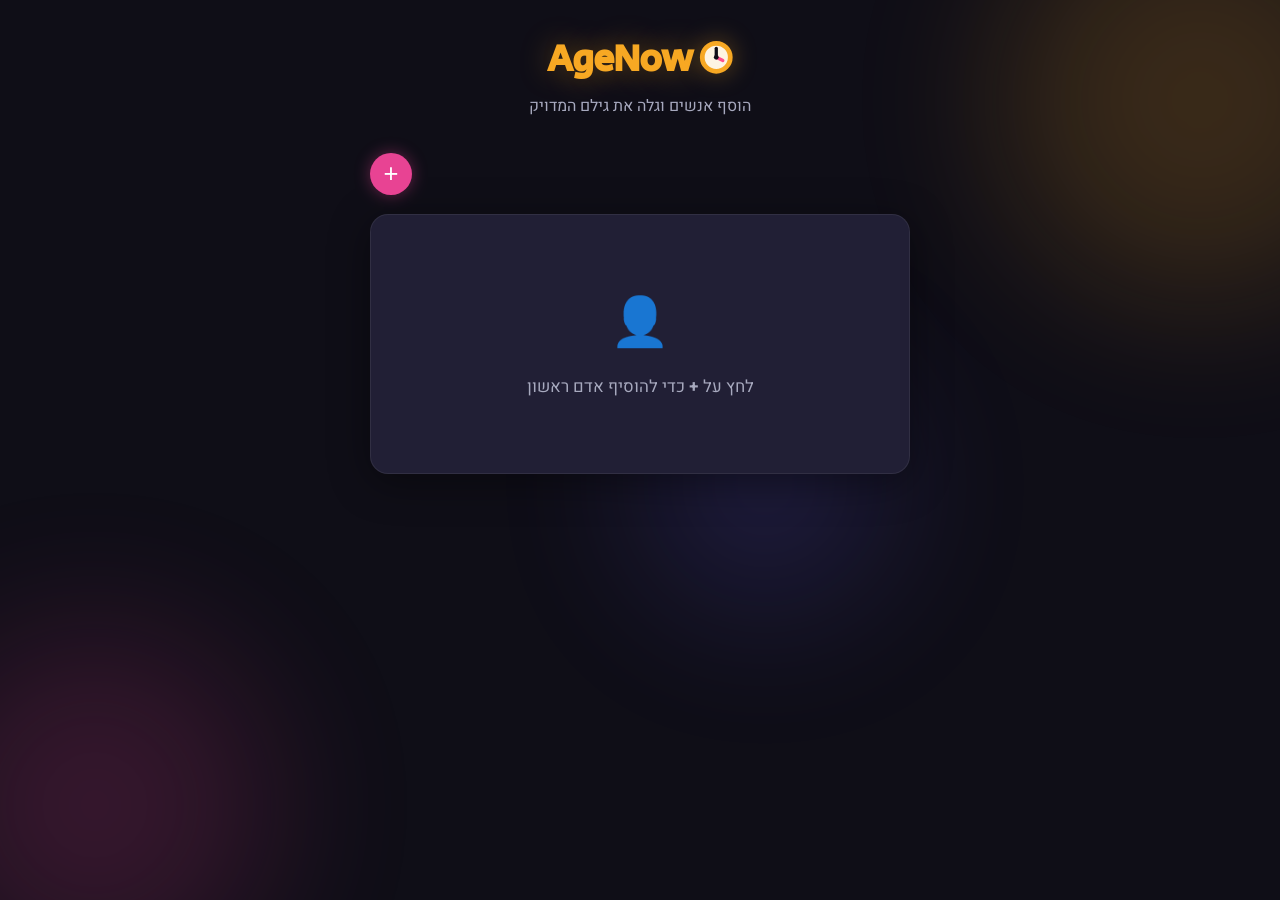
==== index.html @ 80cdd699 "Replace header cake emoji with the AgeNow clock The header now shows the same clock as the app icon " ====
<!DOCTYPE html>
<html lang="he" dir="rtl">
<head>
  <meta charset="UTF-8" />
  <meta name="viewport" content="width=device-width, initial-scale=1.0" />
  <title>AgeNow</title>

  <!-- PWA Manifest (Android + Chrome) -->
  <link rel="manifest" href="manifest.json" />

  <!-- Theme color for Chrome on Android -->
  <meta name="theme-color" content="#f7a823" />

  <!-- Apple / iOS -->
  <meta name="apple-mobile-web-app-capable" content="yes" />
  <meta name="apple-mobile-web-app-status-bar-style" content="black-translucent" />
  <meta name="apple-mobile-web-app-title" content="AgeNow" />
  <link rel="apple-touch-icon" href="icons/apple-touch-icon.png?v=2" />

  <!-- Favicon -->
  <link rel="icon" type="image/png" href="icons/favicon.png?v=2" />

  <link rel="stylesheet" href="style.css" />
  <link href="https://fonts.googleapis.com/css2?family=Secular+One&family=Heebo:wght@300;400;600;700&display=swap" rel="stylesheet" />
</head>
<body>

  <div class="bg-circles">
    <div class="circle c1"></div>
    <div class="circle c2"></div>
    <div class="circle c3"></div>
  </div>

  <div class="container">
    <header>
      <h1>
        <svg class="logo-clock" viewBox="0 0 116 116" aria-hidden="true">
          <circle cx="58" cy="58" r="47" fill="#fdf4e3" stroke="#f7a823" stroke-width="16" />
          <line x1="58" y1="58" x2="58" y2="28" stroke="#0f0e17" stroke-width="11" stroke-linecap="round" />
          <line x1="58" y1="58" x2="80" y2="69" stroke="#ff4d8d" stroke-width="11" stroke-linecap="round" />
          <circle cx="58" cy="58" r="8" fill="#0f0e17" />
        </svg>
        AgeNow
      </h1>
      <p class="subtitle">הוסף אנשים וגלה את גילם המדויק</p>
    </header>

    <!-- Tabs -->
    <div class="tabs-wrapper">
      <div class="tabs" id="tabs"></div>
      <button class="add-btn" id="addBtn" title="הוסף אדם">+</button>
    </div>

    <!-- Content area -->
    <div class="card" id="mainCard">
      <div id="emptyState" class="empty-state">
        <div class="empty-icon">👤</div>
        <p>לחץ על <strong>+</strong> כדי להוסיף אדם ראשון</p>
      </div>
      <div id="personView" class="person-view hidden">
        <div class="avatar" id="personAvatar"></div>
        <h2 id="personName"></h2>
        <div class="age-display" id="ageDisplay">
          <div class="age-block">
            <span class="age-number" id="ageYears">0</span>
            <span class="age-label">שנים</span>
          </div>
          <div class="age-sep">·</div>
          <div class="age-block">
            <span class="age-number" id="ageMonths">0</span>
            <span class="age-label">חודשים</span>
          </div>
          <div class="age-sep">·</div>
          <div class="age-block">
            <span class="age-number" id="ageDays">0</span>
            <span class="age-label">ימים</span>
          </div>
        </div>
        <div class="birthdate-label" id="birthdateLabel"></div>
        <button class="delete-btn" id="deleteBtn">🗑 הסר</button>
      </div>
    </div>
  </div>

  <!-- Modal -->
  <div class="modal-overlay hidden" id="modalOverlay">
    <div class="modal">
      <h3>➕ הוסף אדם חדש</h3>
      <label>שם
        <input type="text" id="inputName" placeholder="לדוגמה: דנה" maxlength="20" />
      </label>
      <label>תאריך לידה
        <input type="date" id="inputDate" />
      </label>
      <p class="modal-error hidden" id="modalError"></p>
      <div class="modal-actions">
        <button class="btn-confirm" id="confirmBtn">הוסף</button>
        <button class="btn-cancel" id="cancelBtn">ביטול</button>
      </div>
    </div>
  </div>

  <!-- Popup -->
  <div class="popup hidden" id="popup">
    <span id="popupText"></span>
  </div>

  <script src="app.js"></script>
</body>
</html>
---- style.css ----
*, *::before, *::after { box-sizing: border-box; margin: 0; padding: 0; }

:root {
  --bg: #0f0e17;
  --surface: #1a1830;
  --card: #211f35;
  --accent: #f7a823;
  --accent2: #e84393;
  --text: #fffffe;
  --muted: #a7a9be;
  --tab-active: #f7a823;
  --radius: 18px;
}

body {
  font-family: 'Heebo', sans-serif;
  background: var(--bg);
  color: var(--text);
  min-height: 100vh;
  display: flex;
  align-items: flex-start;
  justify-content: center;
  padding: 2rem 1rem 4rem;
  overflow-x: hidden;
}

/* Background decorative circles */
.bg-circles { position: fixed; inset: 0; pointer-events: none; z-index: 0; }
.circle {
  position: absolute;
  border-radius: 50%;
  filter: blur(80px);
  opacity: 0.18;
}
.c1 { width: 400px; height: 400px; background: #f7a823; top: -100px; right: -120px; }
.c2 { width: 350px; height: 350px; background: #e84393; bottom: -80px; left: -80px; }
.c3 { width: 250px; height: 250px; background: #6c63ff; top: 40%; left: 50%; }

.container {
  position: relative;
  z-index: 1;
  width: 100%;
  max-width: 540px;
}

header {
  text-align: center;
  margin-bottom: 2.2rem;
}
header h1 {
  font-family: 'Secular One', sans-serif;
  font-size: 2.4rem;
  letter-spacing: -1px;
  color: var(--accent);
  text-shadow: 0 0 30px rgba(247,168,35,0.35);
}
.logo-clock {
  width: 0.9em;
  height: 0.9em;
  vertical-align: -0.1em;
  filter: drop-shadow(0 0 12px rgba(247,168,35,0.35));
}
.subtitle { color: var(--muted); margin-top: 0.35rem; font-size: 1rem; }

/* Tabs */
.tabs-wrapper {
  display: flex;
  align-items: center;
  gap: 0.5rem;
  margin-bottom: 1.2rem;
  flex-wrap: wrap;
}
.tabs {
  display: flex;
  flex-wrap: wrap;
  gap: 0.5rem;
  flex: 1;
}
.tab {
  background: var(--surface);
  color: var(--muted);
  border: 2px solid transparent;
  border-radius: 40px;
  padding: 0.42rem 1.1rem;
  font-size: 0.95rem;
  font-family: 'Heebo', sans-serif;
  cursor: pointer;
  transition: all 0.22s ease;
  white-space: nowrap;
}
.tab:hover { border-color: var(--accent); color: var(--accent); }
.tab.active {
  background: var(--accent);
  color: #0f0e17;
  font-weight: 700;
  border-color: var(--accent);
  box-shadow: 0 0 18px rgba(247,168,35,0.4);
}

.add-btn {
  width: 42px; height: 42px;
  border-radius: 50%;
  border: none;
  background: var(--accent2);
  color: #fff;
  font-size: 1.6rem;
  line-height: 1;
  cursor: pointer;
  flex-shrink: 0;
  transition: transform 0.2s, box-shadow 0.2s;
  box-shadow: 0 0 16px rgba(232,67,147,0.4);
}
.add-btn:hover { transform: scale(1.12); box-shadow: 0 0 24px rgba(232,67,147,0.6); }
.add-btn:disabled { opacity: 0.4; cursor: not-allowed; transform: none; }

/* Card */
.card {
  background: var(--card);
  border-radius: var(--radius);
  border: 1px solid rgba(255,255,255,0.07);
  padding: 2.5rem 2rem;
  box-shadow: 0 8px 40px rgba(0,0,0,0.4);
  min-height: 260px;
  display: flex;
  align-items: center;
  justify-content: center;
}

/* Empty state */
.empty-state { text-align: center; color: var(--muted); }
.empty-icon { font-size: 3rem; margin-bottom: 1rem; }
.empty-state p { font-size: 1.05rem; }

/* Person view */
.person-view { text-align: center; width: 100%; }
.avatar {
  width: 72px; height: 72px;
  border-radius: 50%;
  background: linear-gradient(135deg, var(--accent), var(--accent2));
  display: flex; align-items: center; justify-content: center;
  font-size: 2rem;
  margin: 0 auto 1rem;
  box-shadow: 0 0 24px rgba(247,168,35,0.3);
}
.person-view h2 {
  font-family: 'Secular One', sans-serif;
  font-size: 1.8rem;
  color: var(--text);
  margin-bottom: 1.4rem;
}

/* Age display */
.age-display {
  display: flex;
  justify-content: center;
  align-items: center;
  gap: 0.8rem;
  margin-bottom: 1.2rem;
  flex-wrap: wrap;
}
.age-block {
  display: flex; flex-direction: column; align-items: center;
  background: var(--surface);
  border-radius: 14px;
  padding: 0.9rem 1.4rem;
  border: 1px solid rgba(255,255,255,0.08);
  min-width: 80px;
}
.age-number {
  font-family: 'Secular One', sans-serif;
  font-size: 2.4rem;
  color: var(--accent);
  line-height: 1;
}
.age-label { font-size: 0.78rem; color: var(--muted); margin-top: 0.3rem; }
.age-sep { font-size: 1.8rem; color: var(--muted); opacity: 0.5; }

.birthdate-label {
  color: var(--muted);
  font-size: 0.9rem;
  margin-bottom: 1.5rem;
}

.delete-btn {
  background: transparent;
  border: 1.5px solid rgba(232,67,147,0.5);
  color: var(--accent2);
  border-radius: 40px;
  padding: 0.45rem 1.3rem;
  font-family: 'Heebo', sans-serif;
  font-size: 0.9rem;
  cursor: pointer;
  transition: all 0.2s;
}
.delete-btn:hover { background: var(--accent2); color: #fff; }

/* Modal */
.modal-overlay {
  position: fixed; inset: 0;
  background: rgba(0,0,0,0.65);
  backdrop-filter: blur(4px);
  display: flex; align-items: center; justify-content: center;
  z-index: 100;
  animation: fadeIn 0.2s ease;
}
.modal {
  background: var(--card);
  border: 1px solid rgba(255,255,255,0.1);
  border-radius: var(--radius);
  padding: 2rem 1.8rem;
  width: 100%; max-width: 360px;
  box-shadow: 0 16px 60px rgba(0,0,0,0.6);
  animation: slideUp 0.25s ease;
}
.modal h3 { font-family: 'Secular One', sans-serif; font-size: 1.4rem; margin-bottom: 1.4rem; color: var(--accent); }
.modal label {
  display: flex; flex-direction: column;
  gap: 0.4rem;
  color: var(--muted);
  font-size: 0.9rem;
  margin-bottom: 1rem;
}
.modal input {
  background: var(--surface);
  border: 1.5px solid rgba(255,255,255,0.1);
  border-radius: 10px;
  padding: 0.65rem 0.9rem;
  color: var(--text);
  font-family: 'Heebo', sans-serif;
  font-size: 1rem;
  outline: none;
  transition: border 0.2s;
  direction: rtl;
}
.modal input:focus { border-color: var(--accent); }
.modal-error { color: #ff6b6b; font-size: 0.85rem; margin-bottom: 0.5rem; }
.modal-actions { display: flex; gap: 0.8rem; margin-top: 0.5rem; }
.btn-confirm {
  flex: 1;
  background: var(--accent);
  color: #0f0e17;
  font-weight: 700;
  border: none; border-radius: 10px;
  padding: 0.65rem;
  font-family: 'Heebo', sans-serif;
  font-size: 1rem;
  cursor: pointer;
  transition: opacity 0.2s;
}
.btn-confirm:hover { opacity: 0.88; }
.btn-cancel {
  flex: 1;
  background: transparent;
  border: 1.5px solid rgba(255,255,255,0.15);
  color: var(--muted);
  border-radius: 10px;
  padding: 0.65rem;
  font-family: 'Heebo', sans-serif;
  font-size: 1rem;
  cursor: pointer;
  transition: border 0.2s, color 0.2s;
}
.btn-cancel:hover { border-color: var(--accent2); color: var(--accent2); }

/* Popup toast */
.popup {
  position: fixed;
  bottom: 2rem;
  left: 50%; transform: translateX(-50%) translateY(20px);
  background: var(--accent);
  color: #0f0e17;
  font-family: 'Secular One', sans-serif;
  font-size: 1.05rem;
  padding: 0.9rem 2rem;
  border-radius: 40px;
  box-shadow: 0 8px 30px rgba(247,168,35,0.45);
  opacity: 0;
  transition: opacity 0.3s, transform 0.3s;
  z-index: 200;
  white-space: nowrap;
}
.popup.show { opacity: 1; transform: translateX(-50%) translateY(0); }

/* Utility */
.hidden { display: none !important; }

@keyframes fadeIn { from { opacity: 0; } to { opacity: 1; } }
@keyframes slideUp { from { opacity: 0; transform: translateY(24px); } to { opacity: 1; transform: translateY(0); } }

@media (max-width: 420px) {
  header h1 { font-size: 1.8rem; }
  .age-number { font-size: 1.9rem; }
  .card { padding: 2rem 1.2rem; }
}
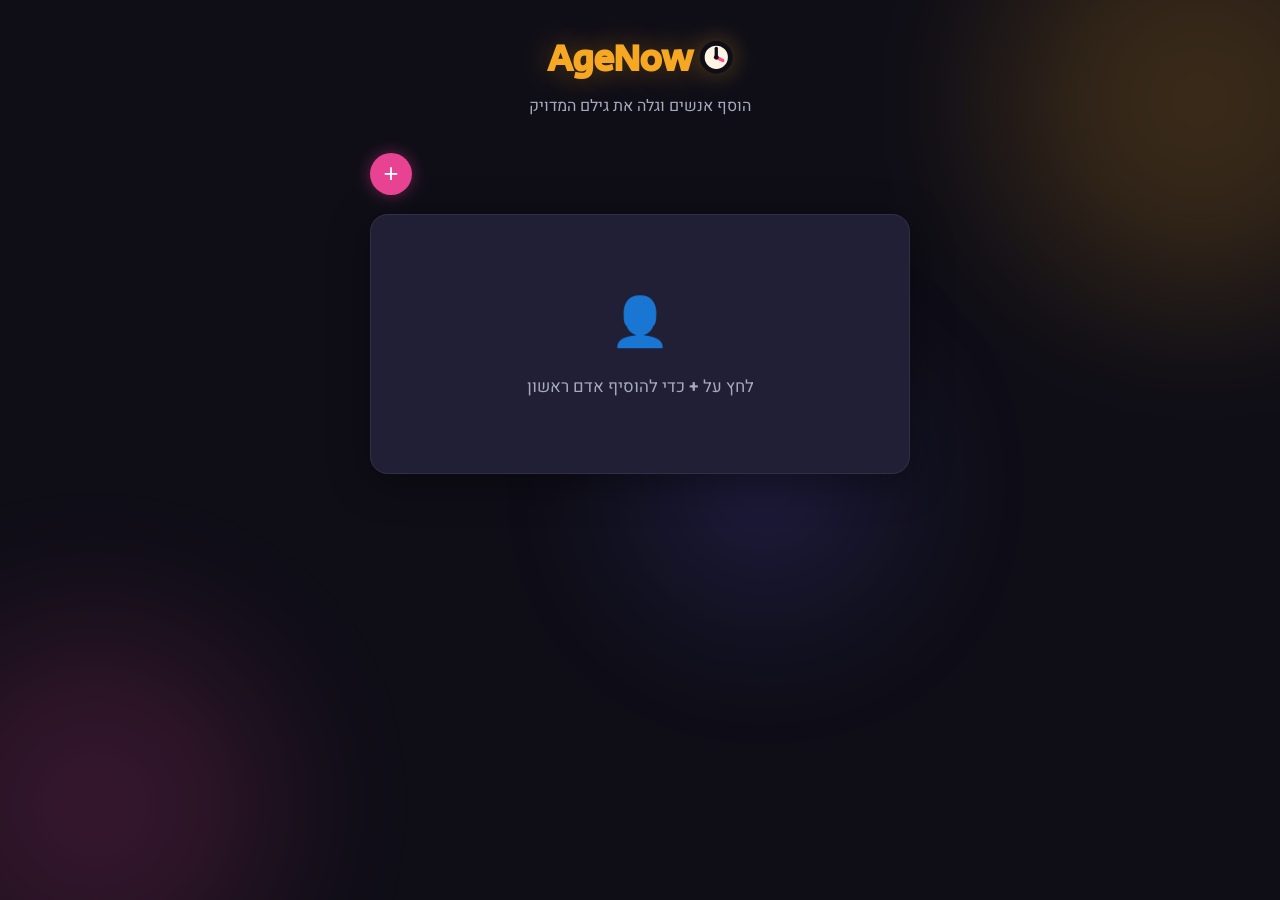
==== commit 07809913: "Make the header clock ring black, matching the app icon Co-Authored-By: Claude Opus 5.5 <noreply@ant" ====
--- a/index.html
+++ b/index.html
@@ -35,7 +35,7 @@
     <header>
       <h1>
         <svg class="logo-clock" viewBox="0 0 116 116" aria-hidden="true">
-          <circle cx="58" cy="58" r="47" fill="#fdf4e3" stroke="#f7a823" stroke-width="16" />
+          <circle cx="58" cy="58" r="47" fill="#fdf4e3" stroke="#0f0e17" stroke-width="16" />
           <line x1="58" y1="58" x2="58" y2="28" stroke="#0f0e17" stroke-width="11" stroke-linecap="round" />
           <line x1="58" y1="58" x2="80" y2="69" stroke="#ff4d8d" stroke-width="11" stroke-linecap="round" />
           <circle cx="58" cy="58" r="8" fill="#0f0e17" />
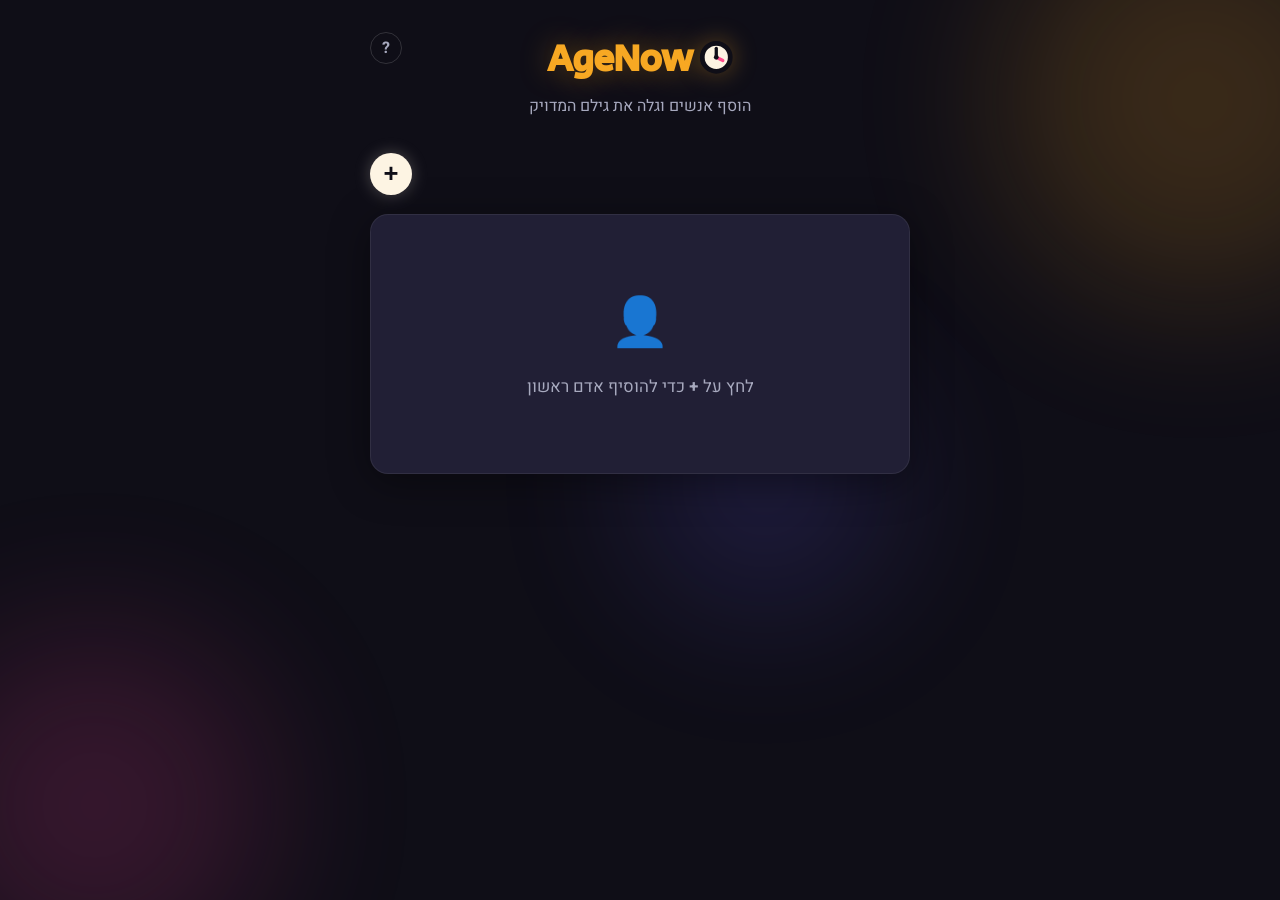
==== commit 9a5aa198: "Add a usage guide video behind a small ? button A quiet ? in the header corner opens the promo video" ====
--- a/index.html
+++ b/index.html
@@ -33,6 +33,7 @@
 
   <div class="container">
     <header>
+      <button class="help-btn" id="helpBtn" type="button" aria-label="איך משתמשים?" title="איך משתמשים?">?</button>
       <h1>
         <svg class="logo-clock" viewBox="0 0 116 116" aria-hidden="true">
           <circle cx="58" cy="58" r="47" fill="#fdf4e3" stroke="#0f0e17" stroke-width="16" />
@@ -100,6 +101,14 @@
     </div>
   </div>
 
+  <!-- Usage guide video -->
+  <div class="modal-overlay hidden" id="guideOverlay">
+    <div class="guide">
+      <button class="guide-close" id="guideClose" type="button" aria-label="סגור">✕</button>
+      <video id="guideVideo" src="media/guide.mp4" poster="media/guide-poster.jpg" controls playsinline preload="none"></video>
+    </div>
+  </div>
+
   <!-- Popup -->
   <div class="popup hidden" id="popup">
     <span id="popupText"></span>
--- a/style.css
+++ b/style.css
@@ -44,9 +44,28 @@
 }
 
 header {
+  position: relative;
   text-align: center;
   margin-bottom: 2.2rem;
 }
+
+/* Usage guide: a quiet "?" in the header corner */
+.help-btn {
+  position: absolute;
+  top: 0; left: 0;
+  width: 32px; height: 32px;
+  border-radius: 50%;
+  background: transparent;
+  border: 1.5px solid rgba(255,255,255,0.15);
+  color: var(--muted);
+  font-family: 'Heebo', sans-serif;
+  font-size: 1rem;
+  font-weight: 700;
+  line-height: 1;
+  cursor: pointer;
+  transition: border-color 0.2s, color 0.2s;
+}
+.help-btn:hover { border-color: var(--accent); color: var(--accent); }
 header h1 {
   font-family: 'Secular One', sans-serif;
   font-size: 2.4rem;
@@ -101,16 +120,17 @@
   width: 42px; height: 42px;
   border-radius: 50%;
   border: none;
-  background: var(--accent2);
-  color: #fff;
+  background: #fdf4e3;
+  color: #0f0e17;
   font-size: 1.6rem;
+  font-weight: 700;
   line-height: 1;
   cursor: pointer;
   flex-shrink: 0;
   transition: transform 0.2s, box-shadow 0.2s;
-  box-shadow: 0 0 16px rgba(232,67,147,0.4);
-}
-.add-btn:hover { transform: scale(1.12); box-shadow: 0 0 24px rgba(232,67,147,0.6); }
+  box-shadow: 0 0 16px rgba(253,244,227,0.25);
+}
+.add-btn:hover { transform: scale(1.12); box-shadow: 0 0 24px rgba(253,244,227,0.4); }
 .add-btn:disabled { opacity: 0.4; cursor: not-allowed; transform: none; }
 
 /* Card */
@@ -261,6 +281,36 @@
   transition: border 0.2s, color 0.2s;
 }
 .btn-cancel:hover { border-color: var(--accent2); color: var(--accent2); }
+
+/* Guide video */
+.guide {
+  position: relative;
+  width: min(92vw, 380px);
+  animation: slideUp 0.25s ease;
+}
+.guide video {
+  display: block;
+  width: 100%;
+  max-height: 82vh;
+  aspect-ratio: 9 / 16;
+  object-fit: contain;
+  background: #000;
+  border-radius: var(--radius);
+  box-shadow: 0 16px 60px rgba(0,0,0,0.6);
+}
+.guide-close {
+  position: absolute;
+  top: -14px; left: -14px;
+  z-index: 1;
+  width: 36px; height: 36px;
+  border-radius: 50%;
+  border: none;
+  background: var(--card);
+  color: var(--text);
+  font-size: 1rem;
+  cursor: pointer;
+  box-shadow: 0 4px 16px rgba(0,0,0,0.5);
+}
 
 /* Popup toast */
 .popup {
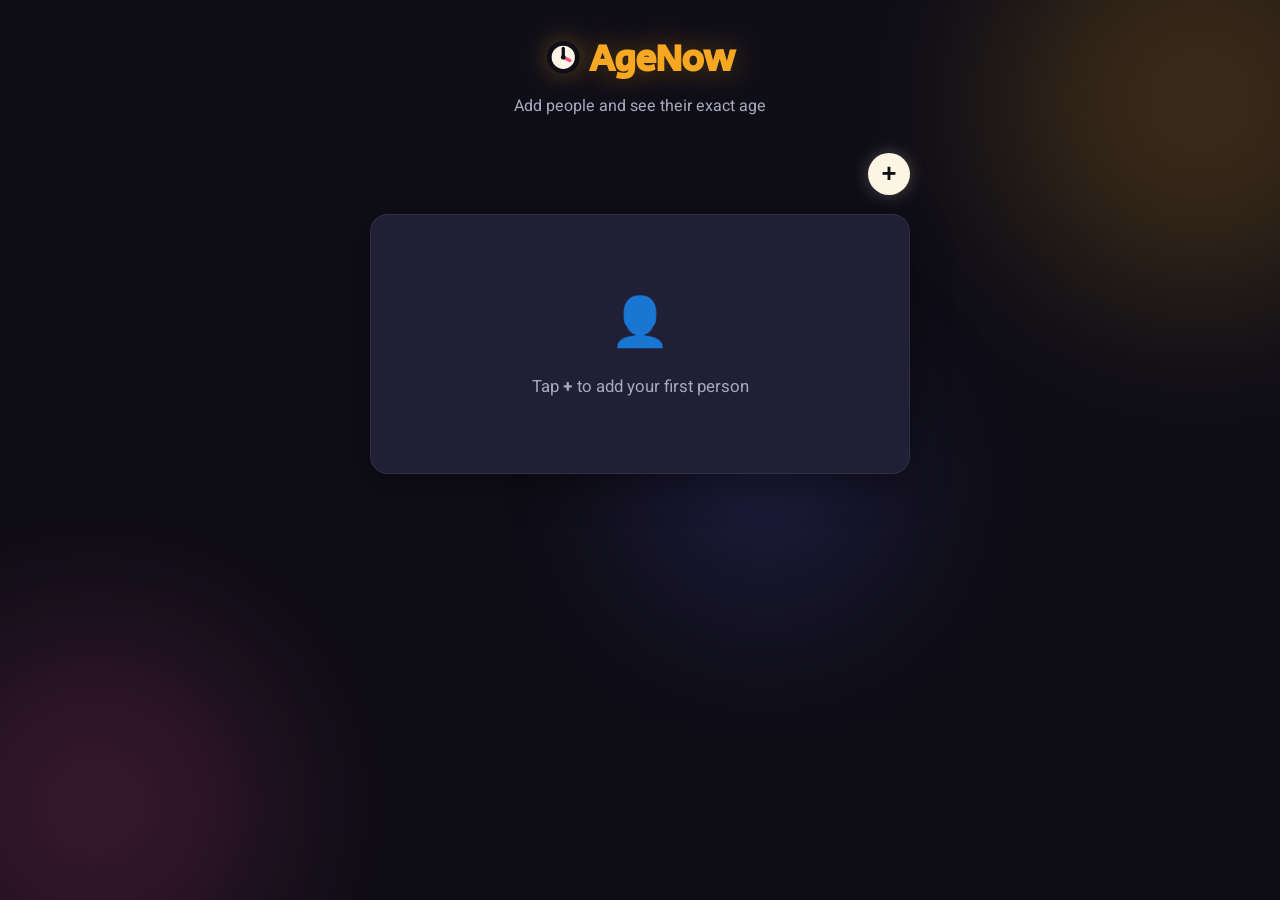
==== commit a98f5736: "Add an English interface for devices not set to Hebrew The app reads the browser language: Hebrew de" ====
--- a/index.html
+++ b/index.html
@@ -33,7 +33,7 @@
 
   <div class="container">
     <header>
-      <button class="help-btn" id="helpBtn" type="button" aria-label="איך משתמשים?" title="איך משתמשים?">?</button>
+      <button class="help-btn" id="helpBtn" type="button" data-i18n-label="help" aria-label="איך משתמשים?" title="איך משתמשים?">?</button>
       <h1>
         <svg class="logo-clock" viewBox="0 0 116 116" aria-hidden="true">
           <circle cx="58" cy="58" r="47" fill="#fdf4e3" stroke="#0f0e17" stroke-width="16" />
@@ -43,20 +43,20 @@
         </svg>
         AgeNow
       </h1>
-      <p class="subtitle">הוסף אנשים וגלה את גילם המדויק</p>
+      <p class="subtitle" data-i18n="subtitle">הוסף אנשים וגלה את גילם המדויק</p>
     </header>
 
     <!-- Tabs -->
     <div class="tabs-wrapper">
       <div class="tabs" id="tabs"></div>
-      <button class="add-btn" id="addBtn" title="הוסף אדם">+</button>
+      <button class="add-btn" id="addBtn" data-i18n-label="addPerson" title="הוסף אדם">+</button>
     </div>
 
     <!-- Content area -->
     <div class="card" id="mainCard">
       <div id="emptyState" class="empty-state">
         <div class="empty-icon">👤</div>
-        <p>לחץ על <strong>+</strong> כדי להוסיף אדם ראשון</p>
+        <p><span data-i18n="emptyBefore">לחץ על</span> <strong>+</strong> <span data-i18n="emptyAfter">כדי להוסיף אדם ראשון</span></p>
       </div>
       <div id="personView" class="person-view hidden">
         <div class="avatar" id="personAvatar"></div>
@@ -64,21 +64,21 @@
         <div class="age-display" id="ageDisplay">
           <div class="age-block">
             <span class="age-number" id="ageYears">0</span>
-            <span class="age-label">שנים</span>
+            <span class="age-label" data-i18n="years">שנים</span>
           </div>
           <div class="age-sep">·</div>
           <div class="age-block">
             <span class="age-number" id="ageMonths">0</span>
-            <span class="age-label">חודשים</span>
+            <span class="age-label" data-i18n="months">חודשים</span>
           </div>
           <div class="age-sep">·</div>
           <div class="age-block">
             <span class="age-number" id="ageDays">0</span>
-            <span class="age-label">ימים</span>
+            <span class="age-label" data-i18n="days">ימים</span>
           </div>
         </div>
         <div class="birthdate-label" id="birthdateLabel"></div>
-        <button class="delete-btn" id="deleteBtn">🗑 הסר</button>
+        <button class="delete-btn" id="deleteBtn" data-i18n="remove">🗑 הסר</button>
       </div>
     </div>
   </div>
@@ -86,17 +86,17 @@
   <!-- Modal -->
   <div class="modal-overlay hidden" id="modalOverlay">
     <div class="modal">
-      <h3>➕ הוסף אדם חדש</h3>
-      <label>שם
-        <input type="text" id="inputName" placeholder="לדוגמה: דנה" maxlength="20" />
+      <h3 data-i18n="modalTitle">➕ הוסף אדם חדש</h3>
+      <label><span data-i18n="name">שם</span>
+        <input type="text" id="inputName" data-i18n-placeholder="namePlaceholder" placeholder="לדוגמה: דנה" maxlength="20" />
       </label>
-      <label>תאריך לידה
+      <label><span data-i18n="birthdate">תאריך לידה</span>
         <input type="date" id="inputDate" />
       </label>
       <p class="modal-error hidden" id="modalError"></p>
       <div class="modal-actions">
-        <button class="btn-confirm" id="confirmBtn">הוסף</button>
-        <button class="btn-cancel" id="cancelBtn">ביטול</button>
+        <button class="btn-confirm" id="confirmBtn" data-i18n="add">הוסף</button>
+        <button class="btn-cancel" id="cancelBtn" data-i18n="cancel">ביטול</button>
       </div>
     </div>
   </div>
@@ -104,8 +104,8 @@
   <!-- Usage guide video -->
   <div class="modal-overlay hidden" id="guideOverlay">
     <div class="guide">
-      <button class="guide-close" id="guideClose" type="button" aria-label="סגור">✕</button>
-      <video id="guideVideo" src="media/guide.mp4" poster="media/guide-poster.jpg" controls playsinline preload="none"></video>
+      <button class="guide-close" id="guideClose" type="button" data-i18n-label="close" aria-label="סגור">✕</button>
+      <video id="guideVideo" src="media/guide.mp4?v=2" poster="media/guide-poster.jpg" controls playsinline preload="none"></video>
     </div>
   </div>
 
@@ -115,5 +115,8 @@
   </div>
 
   <script src="app.js"></script>
+
+  <!-- Cloudflare Web Analytics: anonymous visit counts, no cookies -->
+  <script type="module" src="https://static.cloudflareinsights.com/beacon.min.js" data-cf-beacon='{"token": "6112fd9998754722afa9916fab7ef203"}'></script>
 </body>
 </html>
--- a/style.css
+++ b/style.css
@@ -52,7 +52,7 @@
 /* Usage guide: a quiet "?" in the header corner */
 .help-btn {
   position: absolute;
-  top: 0; left: 0;
+  top: 0; inset-inline-end: 0;
   width: 32px; height: 32px;
   border-radius: 50%;
   background: transparent;
@@ -250,7 +250,6 @@
   font-size: 1rem;
   outline: none;
   transition: border 0.2s;
-  direction: rtl;
 }
 .modal input:focus { border-color: var(--accent); }
 .modal-error { color: #ff6b6b; font-size: 0.85rem; margin-bottom: 0.5rem; }
@@ -300,7 +299,7 @@
 }
 .guide-close {
   position: absolute;
-  top: -14px; left: -14px;
+  top: -14px; inset-inline-end: -14px;
   z-index: 1;
   width: 36px; height: 36px;
   border-radius: 50%;
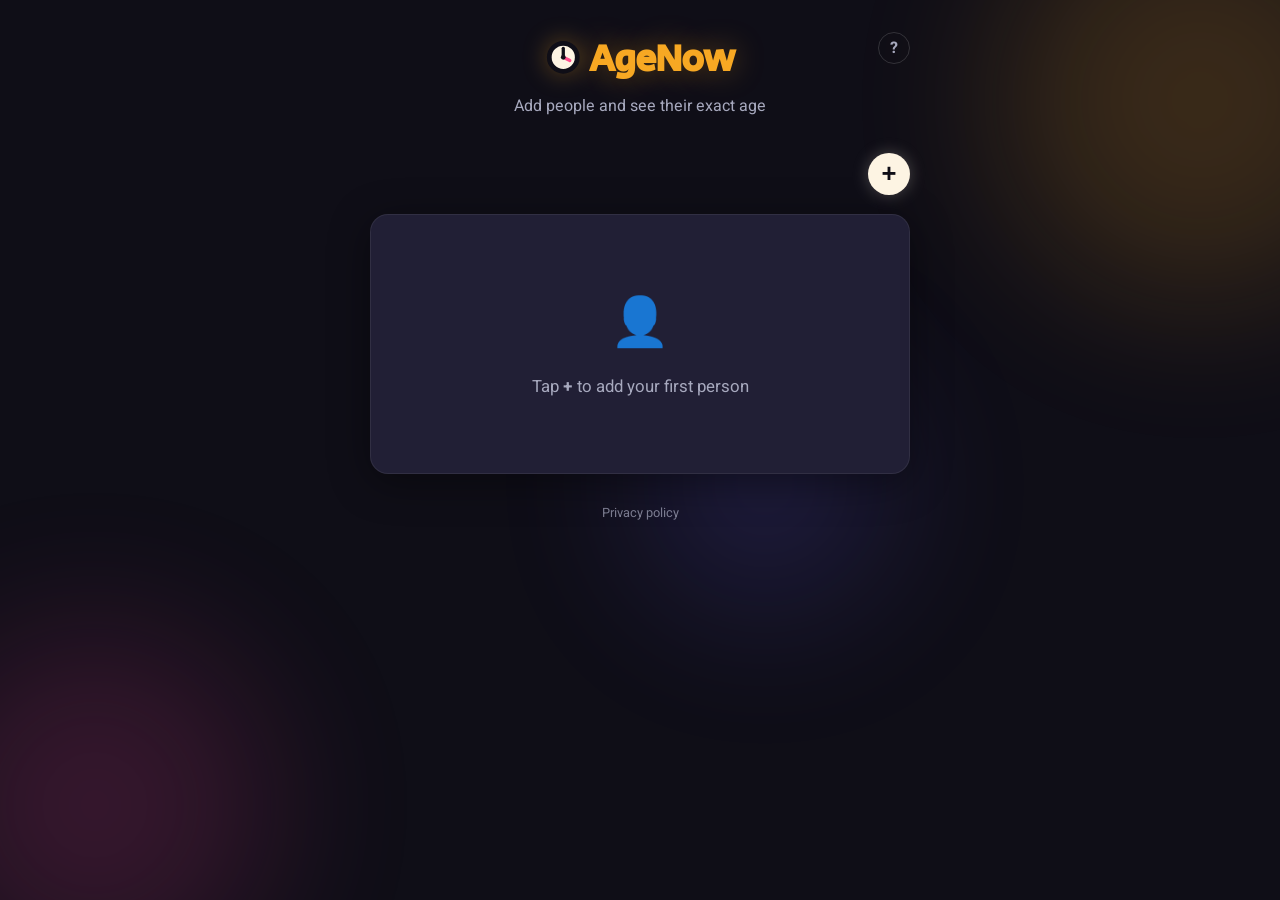
==== commit 05d67f75: "Link the privacy policy from the app A small muted footer link under the card opens the privacy poli" ====
--- a/index.html
+++ b/index.html
@@ -81,6 +81,10 @@
         <button class="delete-btn" id="deleteBtn" data-i18n="remove">🗑 הסר</button>
       </div>
     </div>
+
+    <footer class="app-footer">
+      <a href="privacy-policy.html" id="privacyLink" data-i18n="privacy">מדיניות פרטיות</a>
+    </footer>
   </div>
 
   <!-- Modal -->
--- a/style.css
+++ b/style.css
@@ -213,6 +213,11 @@
   transition: all 0.2s;
 }
 .delete-btn:hover { background: var(--accent2); color: #fff; }
+
+/* Footer */
+.app-footer { text-align: center; margin-top: 1.6rem; }
+.app-footer a { color: var(--muted); font-size: 0.8rem; opacity: 0.7; text-decoration: none; }
+.app-footer a:hover { color: var(--accent); opacity: 1; }
 
 /* Modal */
 .modal-overlay {
